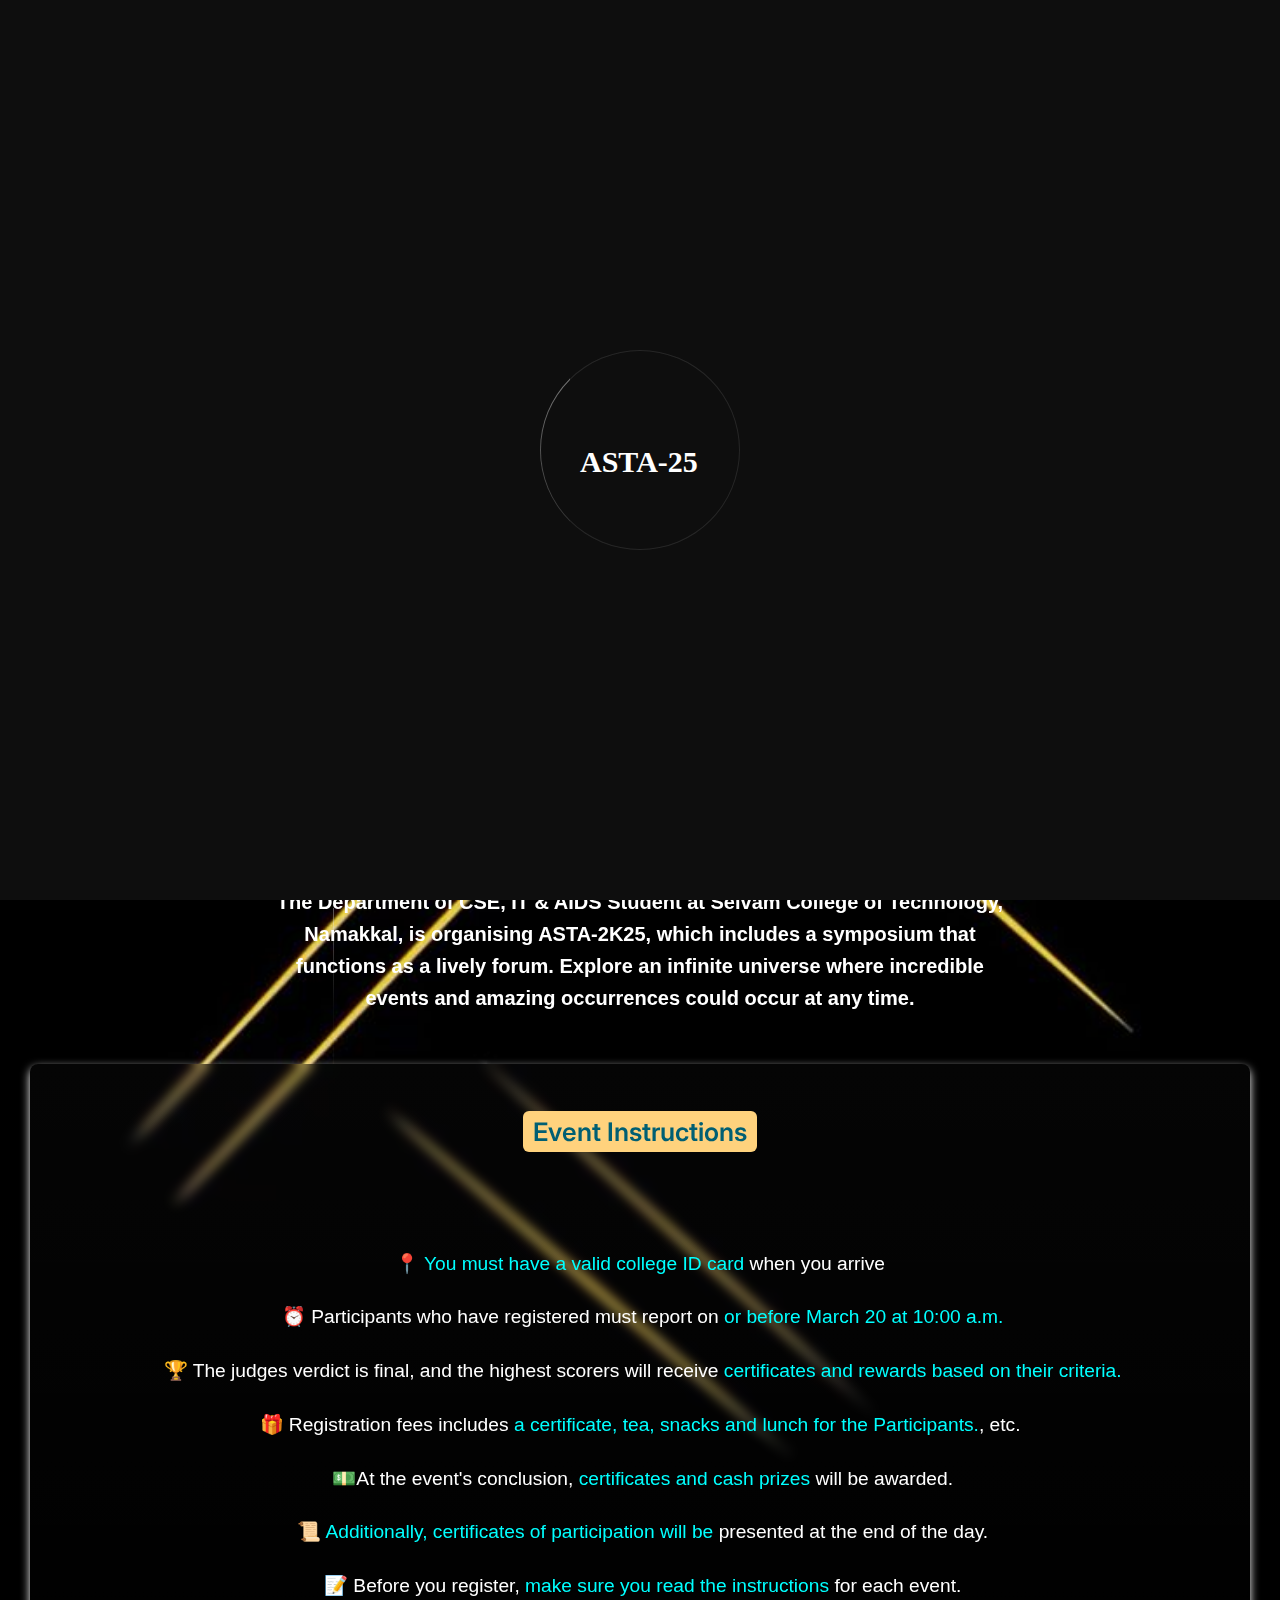
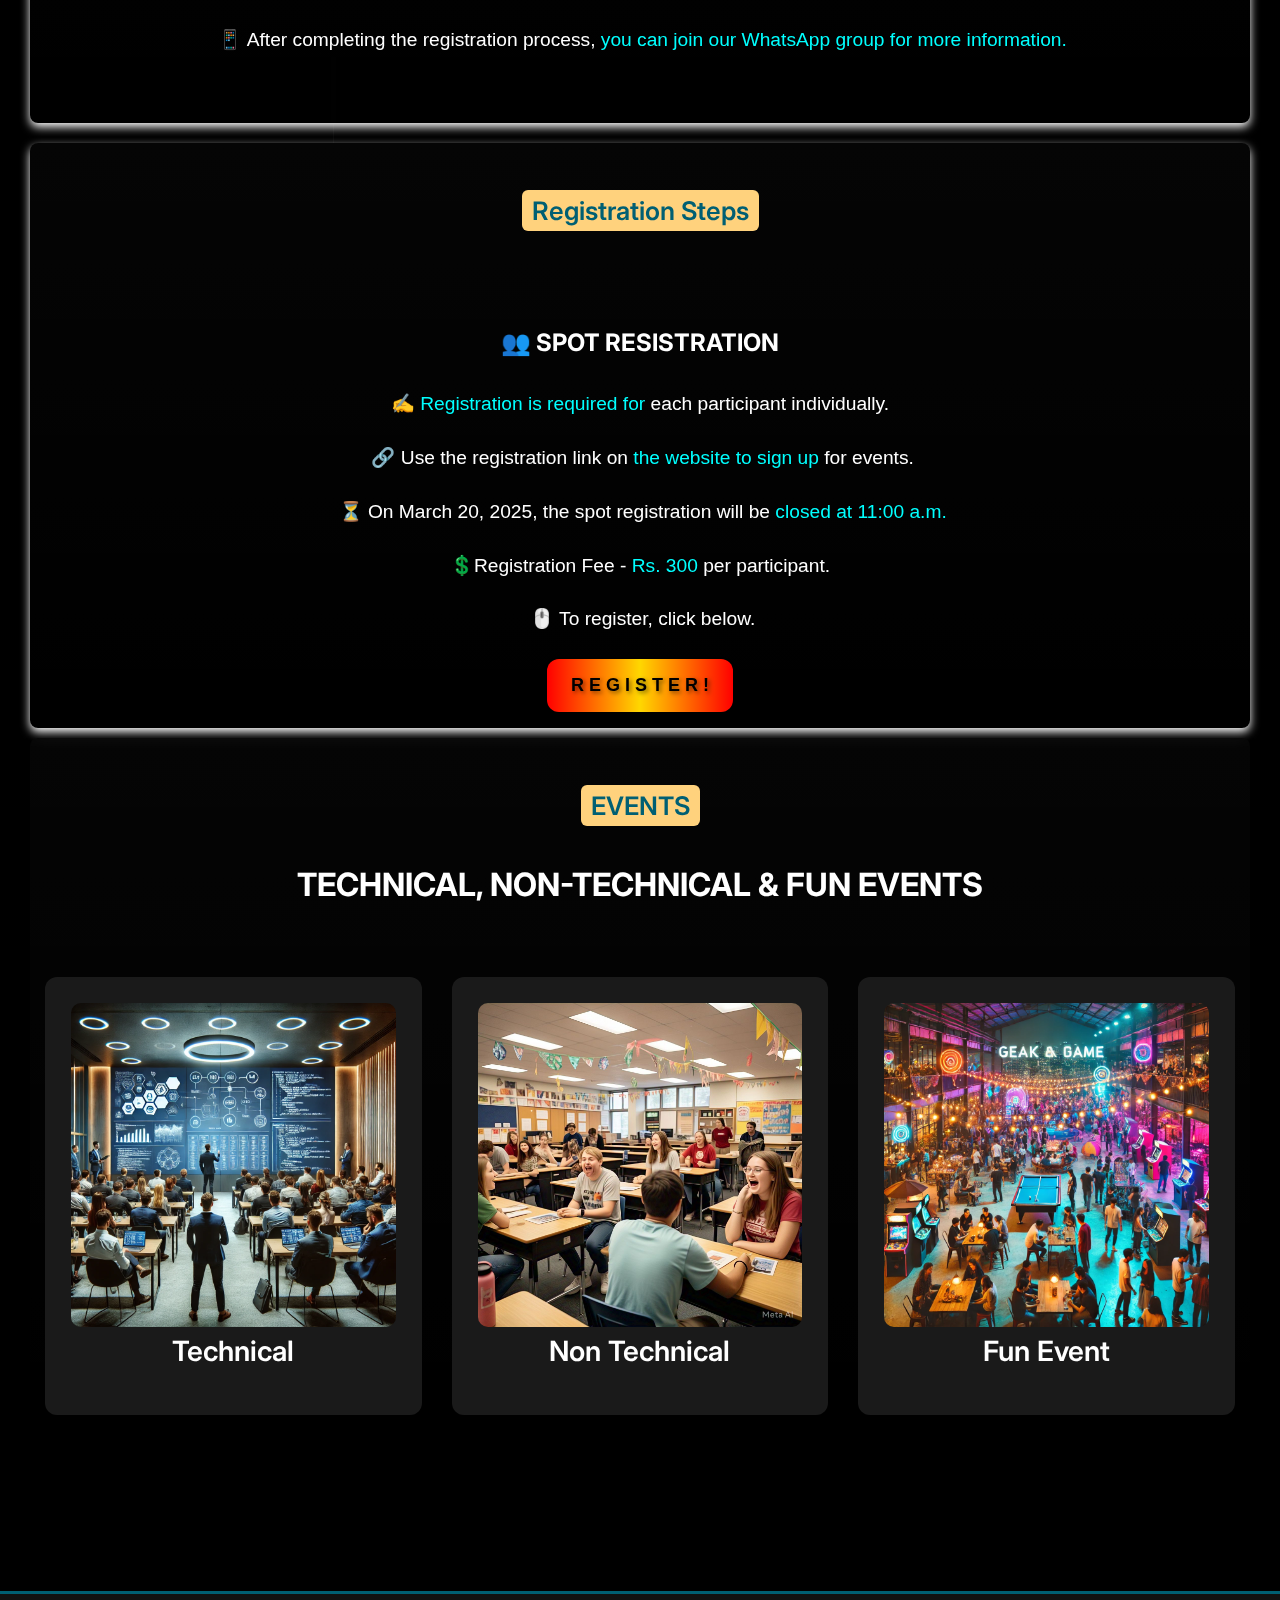
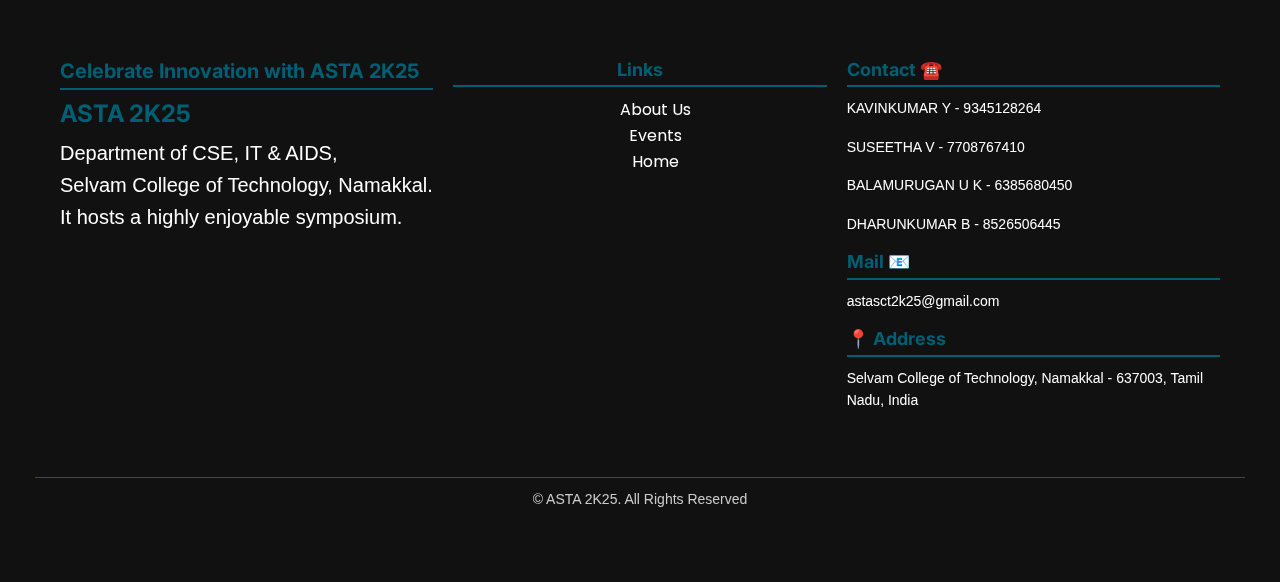
==== main.html @ f130a918 "Add files via upload" ====
<!doctype html>
<html lang="en">

  
<!-- Mirrored from html.xstheme.com/uniaa/index.html by HTTrack Website Copier/3.x [XR&CO'2014], Mon, 15 Jul 2024 03:56:51 GMT -->
<head>
    <meta charset="utf-8">
    <meta name="viewport" content="width=device-width, initial-scale=1, shrink-to-fit=no">
    <meta http-equiv="x-ua-compatible" content="ie=edge">
    <meta name="thumbnail" content="assets/images/uniaa_page_thumbnail.webp">
    <meta name="description" content="Uniaa – Digital Agency & Business Solution Site Template">
    <meta name="keywords" content="Digital Agency & Business Solution Bootstrap Site Template">
    <meta name="author" content="xstheme">
    <title> ASTA 2K25 – THE TECH VIBE</title>
    <link rel="shortcut icon" href="assets/images/site_logo/Favicon.png">
    V
    <!-- framework - CSS Include -->
    <link rel="stylesheet" type="text/css" href="css\bootstrap.min.css">

    <!-- Icon - CSS Include -->
    <link rel="stylesheet" type="text/css" href="css\fontawesome.css">

    <!-- Animation Effects - CSS Include -->
    <link rel="stylesheet" type="text/css" href="css\cursor.css">
    <link rel="stylesheet" type="text/css" href="css\animate.min.css">

    <!-- Custom - CSS Include -->
    <link rel="stylesheet" type="text/css" href="css\style.css">
 
    <style>
      /* Define the Harry Potter-inspired font using @font-face */
    .background {
      background-image: url('assets/images/Event/bgMain.jpg');
      background-size:cover;
      height: 100vh; /* Full viewport height */

    }
    /* Apply background image to the entire page */
body {
  background-image: url('bg.jpg'); /* Update the path if needed */
  background-size: cover;
  background-position: center;
  background-repeat: no-repeat;
  background-attachment: fixed;
  font-family: Arial, sans-serif; /* Keep text readable */
  color: white; /* Adjust text color for better contrast */
}
.main_menu_list li a {
  padding: 0 15px; /* Add spacing between the menu items */
}

.btn_unfill {
  display: inline-flex;
  align-items: center;
  padding: 5px 10px;
  border: 2px solid transparent;
  background: transparent;
  cursor: pointer;
  transition: 0.3s;
}
.btn_unfill:hover {
  background: #000;
  color: #fff;
}
.btn_icon {
  margin-left: 10px;
}

.footer-container {
  background-color: transparent;  /* Dark background */
  color: white;
  padding: 15px;
}

.footer-content {
  display: flex;
  flex-wrap: wrap;
  justify-content: space-between;
  text-align: left;
  padding-bottom: 20px;
}

.footer-section {
  flex: 1;
  min-width: 250px;
  padding: 10px;
}

/* Horizontal line separator */
.footer-divider {
  border: none;
  height: 2px;
  background: #eae9f3;  /* Yellowish separator */
  margin: 15px 0;
}

/* Footer bottom bar */
.footer-bottom {
  text-align: center;
  padding-top: 10px;
  font-size: 14px;
}

/* Center content on smaller screens */
@media (max-width: 768px) {
  .footer-content {
      flex-direction: column;
      text-align: center;
  }
  .footer-section {
      margin-bottom: 15px;
  }
}

.event-image {
  width: 100%;
  max-width: 250px;
  height: auto;
  border-radius: 10px;
  display: block;
  margin: 0 auto;
  transition: transform 0.3s ease-in-out, box-shadow 0.3s ease-in-out;
}

.event-image:hover {
  transform: scale(1.1);
  box-shadow: 0 4px 10px rgba(0, 0, 0, 0.3);
  cursor: pointer;
}
.navbar-nav .nav-item {
    margin-right: 15px; /* Adjust spacing between nav items */
}

.navbar-nav .nav-link {
    font-size: 1rem;
    font-weight: 600;
    text-transform: uppercase;
}

.navbar-nav .nav-link:hover {
    color: #FFD27D !important; /* Highlight effect */
}


  </style>
  </head>
  <body id="home">
    <!-- Body Wrap - Start -->
    <div class="page_wrapper">

      <!-- Back To Top - Start -->
      <div class="backtotop">
        <a href="up-arrow.png" class="scroll"></a>
      </div>
      <!-- Back To Top - End -->

      <!-- Preloader - Start -->
      <div id="preloader" class="preloader">
        <div class="loader-circle">
          <div class="loader-line-mask">
            <div class="loader-line" ></div>
          </div>
         <p style="font-family:'Times New Roman', serif; font-weight: bold;  color: #ffffff; padding:20%; font-size: 30px; align-items: justify;" >
          <br>ASTA-25<br><p> 
        </div>
      </div>
      <!-- Preloader - End -->

      <!-- Line Animation - Satrt -->
      <div class="line_wrap">
        <div class="line_item"></div>
        <div class="line_item"></div>
        <div class="line_item"></div>
        <div class="line_item"></div>
        <div class="line_item"></div>
      </div>
      <!-- Line Animation - End -->

      <!-- Site Header - Start
      ================================================== -->
      <header class="site_header">
        <div class="container">
          <div class="row align-items-center">
            <div class="col-lg-3 col-5 text-start">
              <div class="site_logo">
                <a class="site_link" href="index.html" style="text-decoration: none;">
                  <h5 style="font-family: 'Arial', sans-serif; font-weight: bold; color: #ffffff; margin: 0;">ASTA 2K25</h5>
                </a>
              </div>
            </div>            
            <div class="col-lg-8 col-2 justify-content-end">
              <nav class="main_menu navbar p-0 navbar-expand-lg">
                  <div class="main_menu_inner collapse navbar-collapse justify-content-end" id="main_menu_dropdown">
                      <ul class="navbar-nav">
                          <li class="nav-item">
                              <a class="nav-link scrollspy-btn" style="color: #ffffff;" href="about.html">ABOUT</a>
                          </li>
                          <li class="nav-item">
                              <a class="nav-link scrollspy-btn" style="color: #ffffff;" href="https://docs.google.com/forms/d/e/1FAIpQLSe8I74AP-QIAcw7irKWDo-j1VCDxLNk3mFbFI8OXPj73VfV0A/viewform">REGISTER</a>
                          </li>
                          <li class="nav-item">
                              <a class="nav-link scrollspy-btn"style="color: #ffffff;" href="#events">EVENTS</a>
                          </li>
                          <li class="nav-item">
                              <a class="nav-link scrollspy-btn"style="color: #ffffff;" href="#footer">CONTACT</a>
                          </li>
                      </ul>
                  </div>
              </nav>
          </div>
          

            <div class="col-lg-1 col-5">
                <div class="justify-content-end">
                  <button class="mobile_menu_btn" type="button" data-bs-toggle="collapse" data-bs-target="#main_menu_dropdown" aria-expanded="false" aria-label="Toggle navigation">
                    <i class="far fa-bars"></i>
                  </button>
                </div>
            </div>
          </div>
        </div>
      </header>
      <!-- Site Header - End
      ================================================== -->

      <!-- Main Body - Start
      ================================================== -->
      <main class="page_content">

        <!-- Hero Section - Start
        ================================================== -->
        <section id="hero_section" class="hero_section text-center">
          <div class="logo-container">
            <img src="logo.png" width="90px" class="logo2 logos">
            <img src="naac.png" width="90px" class="logo2 logos">
          </div>
          <div class="text-container">
            <h1 class="college-name" style="font-size: 40px;"><b>SELVAM COLLEGE OF TECHNOLOGY</h1></b>
            <h3 class="college-name" style="font-size: 15px;">Ponnusamy Nagar, Namakkal, Tamil Nadu 637003, India</h3>
            <h2 class="college-name" style="font-size: 20px;">(Autonomous)</h2>
            <h1 class="club-name" style="font-size: 30px; font-family: 'Franklin Gothic Medium', 'Arial Narrow', Arial, sans-serif; color:#FFD700;">DEPARTMENT OF AIDS ,CSE & IT</h1>
            <h3 class="club-name" style="font-size: 20px;">A National Level Technical Symposium</h3>
        </div>  
          <div class="container">
            <h1 class="cd-headline clip is-full-width">
              <span class="cd-words-wrapper">
                
                <div class="event-logo-container">
                  <img src="astaa.png" alt="Event Logo" class="event-logo" width="500" height="150"> <!-- Event logo -->
              </div>

              </span>
              <div id="event-info">
                <p id="event-date"><span id="event-date-text" style="font-size: 30px;">March 20, 2025</span></p>
                <div id="countdown">
                  <div id="days"></div>
                  <div id="hours"></div>
                  <div id="minutes"></div>
                  <div id="seconds"></div>
                </div>
              </div>
              <div id="event-modal" class="modal">
                <div class="modal-content">
                  <!-- Modal close button -->
                  <span id="close-modal" class="close">&times;</span>
                  <!-- Modal message when the event is live -->
                  <h2>🎉 The Event is LIVE! 🎉</h2>
                  <p>Welcome to the event! Get ready for the magical experience!</p>
                </div>
              </div>
              <span class="d-block"><h1></h1></span>
            </h1>
            <p>
              <b>The Department of CSE, IT &amp; AIDS Student at Selvam College of Technology,
                Namakkal, is organising ASTA-2K25, which includes a symposium that functions as a lively
                forum. Explore an infinite universe where incredible events and amazing occurrences could
                occur at any time.</b>
            </p>
        <!-- Hero Section - End ================================================== -->

      <section id="home_pages_section" class="home_pages_section" style="padding: 10px 0;">
  <div class="container">
    <div class="bg-secondary bg-gradient pb-3" style="padding: 15px; background-color:#002B36; border-radius: 8px; box-shadow: 0 4px 10px rgb(255, 255, 255);">
      <div class="heading_block text-center">
        <h1 class="heading_title mb-0" style="font-size: 1.6rem; font-weight: 600;">
          <mark style="background-color: #FFD27D; padding: 5px 10px; border-radius: 6px;">Event Instructions</mark>
        </h1>
      </div>
       
      <div style="font-size: 1.2rem; line-height: 1.4;"><br>
        <span>📍 <span style=" color: #00FFFF;">You must have a valid college ID card </span>when you arrive</span><br style="margin-bottom: 8px;"><br>‍
        <span>⏰ Participants who have registered must report on <span style=" color: #00FFFF;">or before March 20 at 10:00 a.m.</span> <span style="font-weight: bold; color: #000000;"></span></span><br style="margin-bottom: 8px;"><br>‍
        <span>🏆 The judges verdict is final, and the highest scorers will receive  <span style=" color:#00FFFF;">certificates and rewards based
          on their criteria.</span></span><br style="margin-bottom: 8px;"><br>
        <span>🎁 Registration fees includes  <span style=" color: #00FFFF;">a certificate, tea, snacks and lunch for the Participants.</span>, etc.</span><br style="margin-bottom: 8px;"><br>‍
        <span>💵At the event&#39;s conclusion,  <span style=" color: #00FFFF;">certificates and cash prizes</span>  will be awarded.</span><br style="margin-bottom: 8px;"><br>‍
        <span>📜 <span style=" color: #00FFFF;">Additionally, certificates of participation will be </span> presented at the end of the day.</span><br style="margin-bottom: 8px;"><br>‍
        <span>📝 Before you register, <span style=" color: #00FFFF;"> make sure you read the instructions </span> for each event.</span><br style="margin-bottom: 8px;"><br>‍
        <span>📱 After completing the registration process,  <span style=" color: #00FFFF;">you can join our WhatsApp group for more information.</span></span><br style="margin-bottom: 8px;"><br>‍
      </div>
    </div>
  </div> 
</section>

<section id="home_pages_section" class="home_pages_section" style="padding: 10px 0;">
  <div class="container">
   <div class="bg-secondary bg-gradient pb-3" style="padding: 15px; background-color: #002B36; border-radius: 8px; box-shadow: 0 4px 10px rgb(255, 255, 255);">
      <div class="heading_block text-center">
        <h1 class="heading_title mb-0" style="font-size: 1.6rem; font-weight: 600;">
           <mark style="background-color: #FFD27D; padding: 5px 10px; border-radius: 6px;">Registration Steps</mark>
        </h1><br>
      </div>
     <div> <h4> 👥 <span style="font-weight: bold; color: #ffffff;"> SPOT RESISTRATION</span> </h4><br></div>
      <div style="font-size: 1.2rem; line-height: 1.4;">
        <span>✍️ <span style=" color: #00FFFF;">Registration is required for </span> each participant individually.</span><br style="margin-bottom: 8px;"></br>‍&zwj;
        <span>🔗 Use the registration link on  <span style=" color: #00FFFF;"> the website to sign up </span> for events.</span><br style="margin-bottom: 8px;"></br>‍&zwj;
        <span>⏳ On March 20, 2025, the spot registration will be <span style=" color: #00FFFF;">closed at 11:00 a.m.</span> <br> <br>
        <span>💲Registration Fee - <span style=" color: #00FFFF;">Rs. 300 </span> per participant.</span><br style="margin-bottom: 8px;"></br>‍&zwj;
        <span>🖱️ To register, click below.</span><br style="margin-bottom: 8px;">
      </div>
     <br>
      <a href="https://docs.google.com/forms/d/e/1FAIpQLSe8I74AP-QIAcw7irKWDo-j1VCDxLNk3mFbFI8OXPj73VfV0A/viewform"
style="
    display: inline-block;
    background: linear-gradient(to right,red, gold, red );
    color: rgb(0, 0, 0);
    text-decoration: none;
    font-family: 'HarryP', sans-serif; 
    font-size: 18px;
    font-weight: bold;
    text-shadow: 2px 2px 4px rgba(0, 0, 0, 0.5);
    border: none;
    border-radius: 12px;
    padding: 12px 24px;
    cursor: pointer;
    box-shadow: 0 4px 6px rgba(0, 0, 0, 0.2), 0 1px 3px rgba(0, 0, 0, 0.1);
    transition: transform 0.2s ease, box-shadow 0.2s ease;
" 
onmouseover="this.style.transform='scale(1.1)'; this.style.boxShadow='0 6px 8px rgba(0, 0, 0, 0.3), 0 2px 4px rgba(0, 0, 0, 0.2)';" 
onmouseout="this.style.transform='scale(1)'; this.style.boxShadow='0 4px 6px rgba(0, 0, 0, 0.2), 0 1px 3px rgba(0, 0, 0, 0.1)';">
R E G I S T E R !
</a>
    </div>
  </div>
</section>

                
        <!-- Home Pages Section - Start
        ================================================== -->
        <section id="home_pages_section" class="home_pages_section">
          <div class="container text-center" id="events">
              <div class="bg-secondary bg-gradient pb-3"
                  style="padding: 15px; background-color: #002B36; border-radius: 8px; box-shadow: 0 4px 10px rgba(0, 0, 0, 0.2);">
                  <div class="heading_block text-center">
                      <h1 class="heading_title mb-0" style="font-size: 1.6rem; font-weight: 600;">
                          <mark style="background-color: #FFD27D; padding: 5px 10px; border-radius: 6px;">EVENTS</mark>
                      </h1>
                      <br>
                      <h2>TECHNICAL, NON-TECHNICAL & FUN EVENTS</h2>
                  </div>
      
              <div class="row mt-4">
                  <!-- Technical Event -->
                  <div class="col-lg-4 col-md-6 col-sm-12">
                      <div class="page_card_block">
                          <div class="block_image_below d-flex justify-content-center">
                              <a href="tech.html">
                                  <img src="techeve.jpg" class="event-image" alt="Technical Event">
                              </a>
                          </div>
                          <h3 class="block_title text-center mt-2">Technical</h3>
                      </div>
                  </div>
      
                  <!-- Non-Technical Event -->
                  <div class="col-lg-4 col-md-6 col-sm-12">
                      <div class="page_card_block">
                          <div class="block_image_below d-flex justify-content-center">
                              <a href="notech.html">
                                  <img src="nontech.jpg" class="event-image" alt="Non-Technical Event">
                              </a>
                          </div>
                          <h3 class="block_title text-center mt-2">Non Technical</h3>
                      </div>
                  </div>
      
                  <!-- Fun Event -->
                  <div class="col-lg-4 col-md-6 col-sm-12">
                      <div class="page_card_block">
                          <div class="block_image_below d-flex justify-content-center">
                              <a href="funt.html">
                                  <img src="fun.jpg" class="event-image" alt="Fun Event">
                              </a>
                          </div>
                          <h3 class="block_title text-center mt-2">Fun Event</h3>
                      </div>
                  </div>
                </div>
              </div>
              </div>
          </div>
      </section>
      
      
        <!-- Home Pages Section - End
        ================================================== -->

        <!-- Inner Pages Section - Start
        ================================================== -->
        <!-- Inner Pages Section - End
        ================================================== -->
      </main>
      <!-- Main Body - End
      ================================================== -->

      <!-- Site Footer - Start
      ================================================== -->
      <footer class="footer" id="footer">
        <div class="footer-container">
            <!-- Top Section of Footer -->
            <div class="footer-content container">
                <!-- Left Section -->
                <div class="footer-section about">
                    <h3 style="font-size:20px;">Celebrate Innovation with ASTA 2K25</h3>
                    
                    <h2>ASTA 2K25</h2>
                    <p style="font-size:20px;">Department of CSE, IT & AIDS,<br>Selvam College of Technology, Namakkal.<br> It hosts a highly enjoyable symposium.</p>
                </div>
                <!-- Center Section (Links) -->
                <div class="footer-section links" style="text-align: center;">
                    <h3>Links</h3>
                    
                    <ul>
                        <div><a href="about.html">About Us</a></div>
                        <div><a href="#events">Events</a></div>
                        <div><a href="#home">Home</a></div>
                    </ul>
                </div>
                <!-- Right Section (Contact) -->
                <div class="footer-section contact">
                    <h3>Contact ☎️</h3>
        
                    <p>KAVINKUMAR Y - 9345128264</p>
                    <p>SUSEETHA V - 7708767410</p>
                    <p>BALAMURUGAN U K - 6385680450 </p>
                    <p>DHARUNKUMAR B - 8526506445</p>
                    <h3>Mail 📧</h3>
                
                    <p>astasct2k25@gmail.com</p>
                    <h3>📍 Address</h3>
              
                    <p>Selvam College of Technology, Namakkal - 637003, Tamil Nadu, India</p>
                </div>
            </div>
    
            <!-- Separator Line -->
    
            <!-- Bottom Footer Bar -->
            <div class="footer-bottom">
                <p>&copy; ASTA 2K25. All Rights Reserved</p>
            </div>
        </div>
    </footer>
    
      <!-- Site Footer - End
      ================================================== -->

    </div>
    <!-- Body Wrap - End -->

    <!-- framework - Jquery Include -->
    <script src="js\jquery.min.js"></script>
    <script src="js\popper.min.js"></script>
    <script src="js\bootstrap.min.js"></script>
    <script src="js\bootstrap-dropdown-ml-hack.min.js"></script>

    <!-- Animation Effects - jquery include -->
    <script src="js\cursor.js"></script>

    <!-- Fancy Taxt Animation - Jquery Include -->
    <script src="js\type.js"></script>

    <!-- Custom - Jquery Include -->
    <script src="js\main.js"></script>
    <script src="js\count.js"></script>
  </body>
</html>
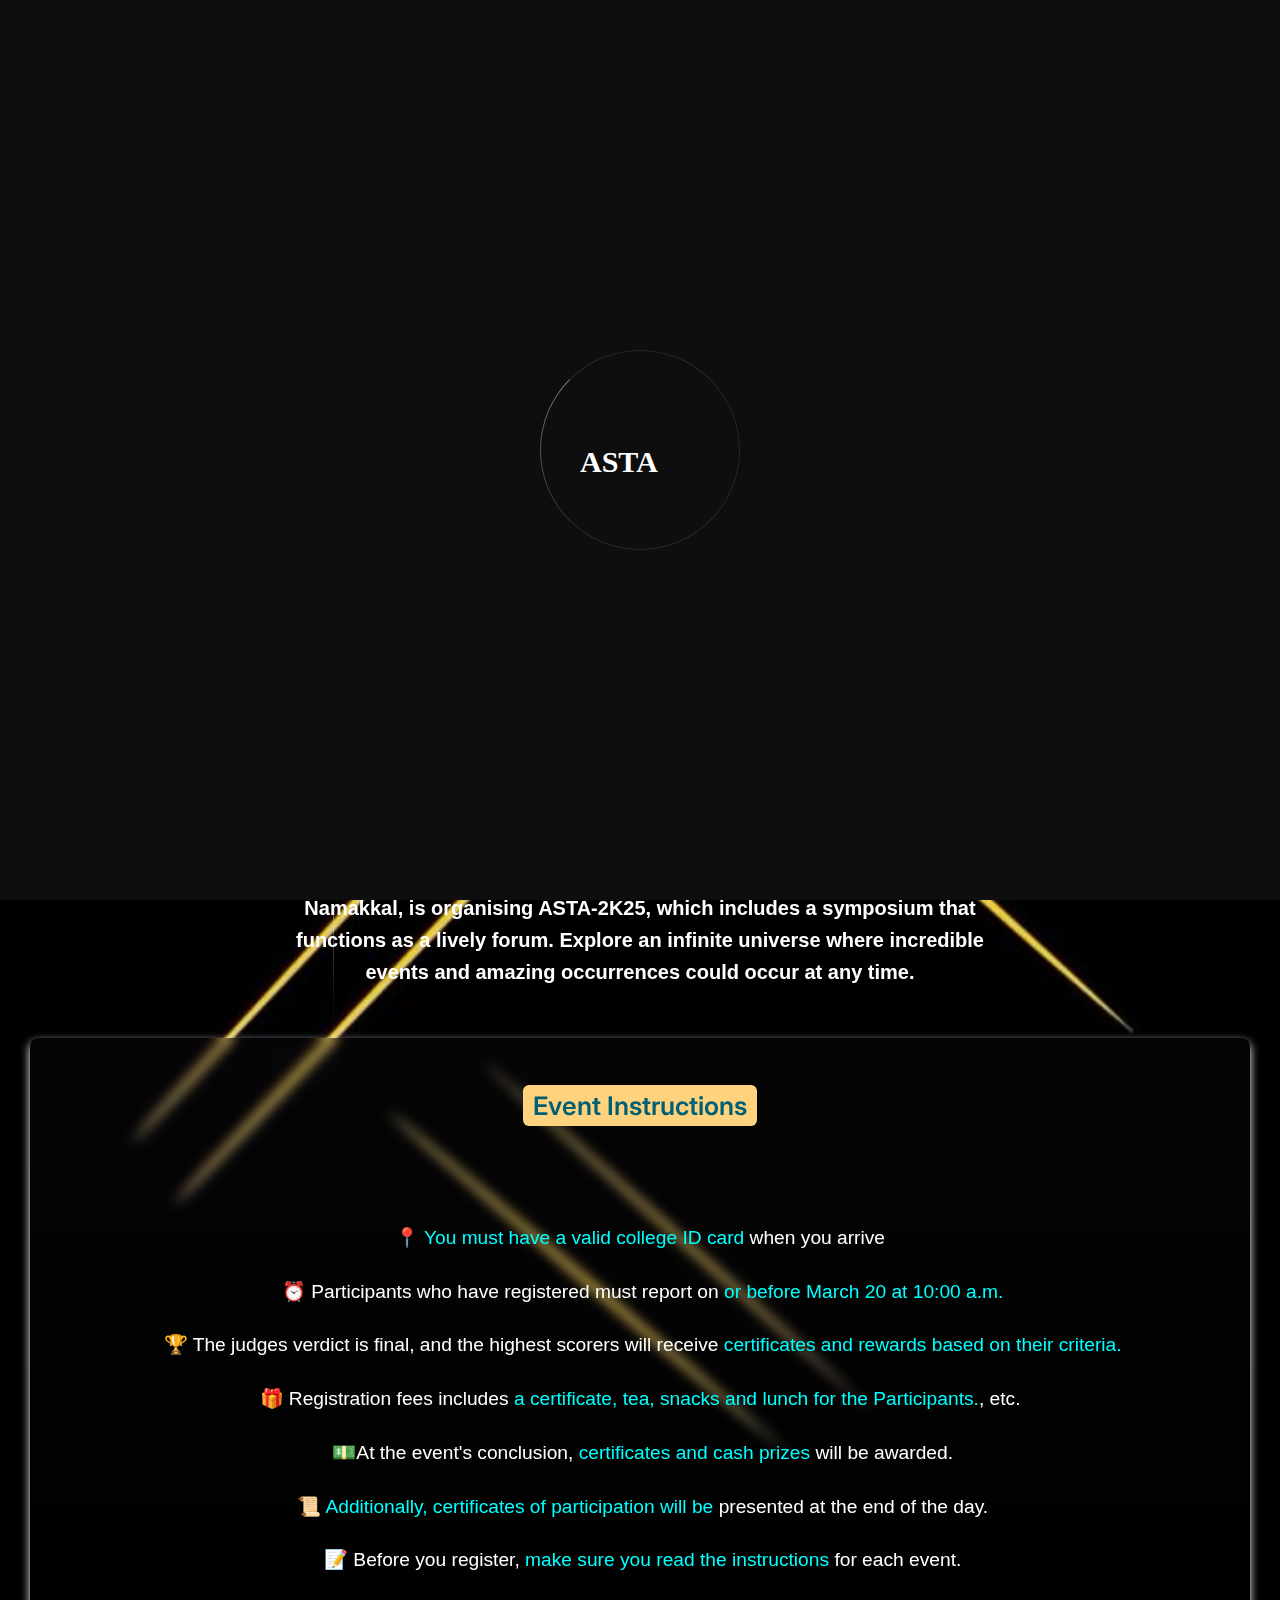
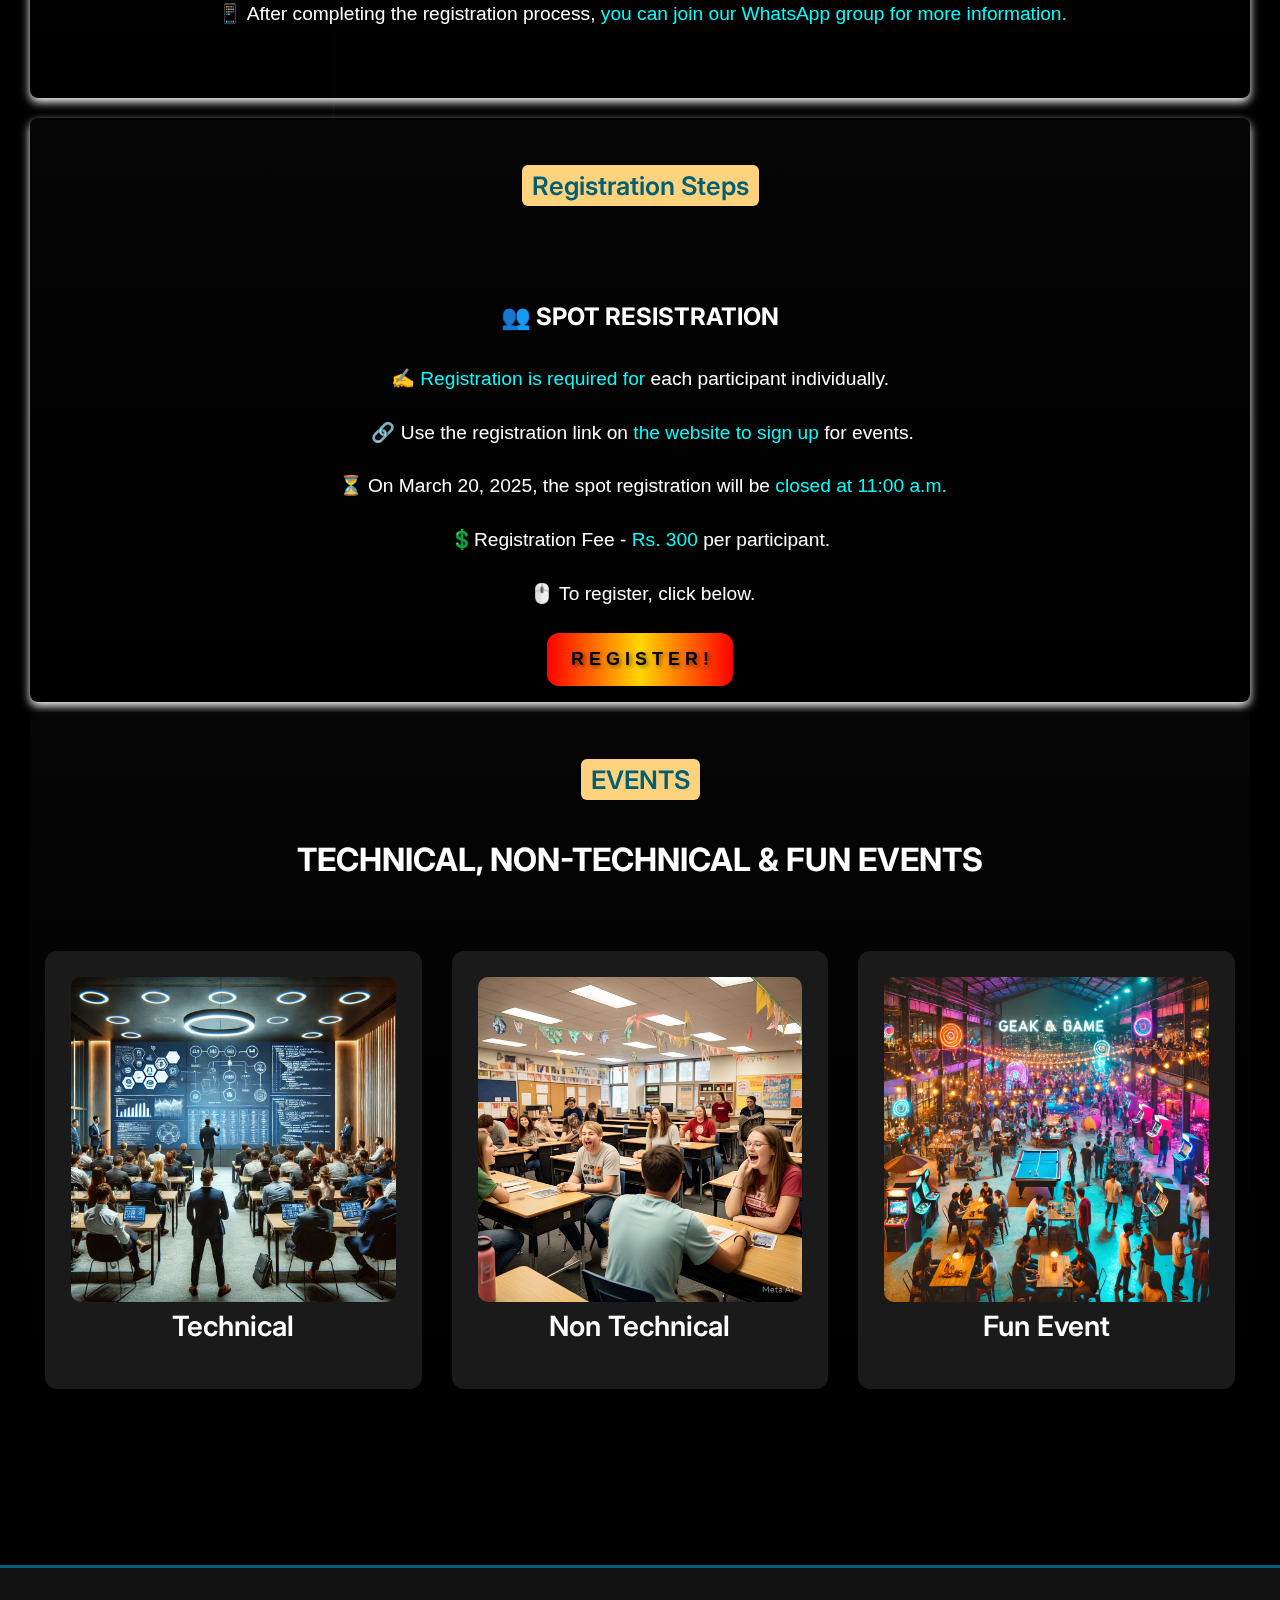
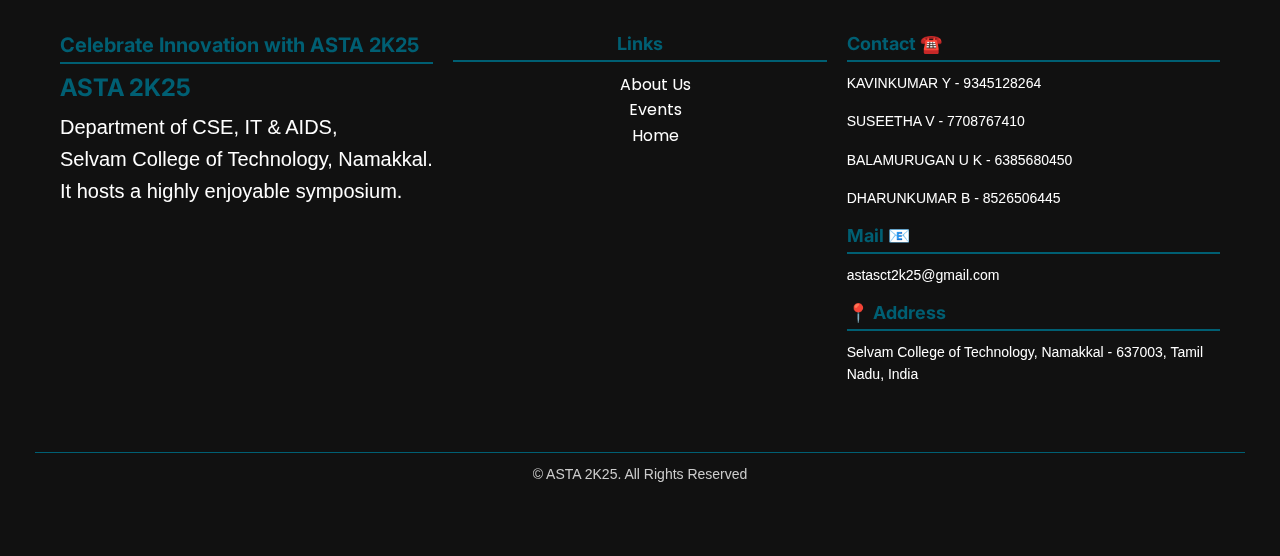
==== commit ba156191: "main.html" ====
--- a/main.html
+++ b/main.html
@@ -13,7 +13,6 @@
     <meta name="author" content="xstheme">
     <title> ASTA 2K25 – THE TECH VIBE</title>
     <link rel="shortcut icon" href="assets/images/site_logo/Favicon.png">
-    V
     <!-- framework - CSS Include -->
     <link rel="stylesheet" type="text/css" href="css\bootstrap.min.css">
 
@@ -161,7 +160,7 @@
             <div class="loader-line" ></div>
           </div>
          <p style="font-family:'Times New Roman', serif; font-weight: bold;  color: #ffffff; padding:20%; font-size: 30px; align-items: justify;" >
-          <br>ASTA-25<br><p> 
+          <br>ASTA<br><p> 
         </div>
       </div>
       <!-- Preloader - End -->
@@ -484,4 +483,4 @@
     <script src="js\main.js"></script>
     <script src="js\count.js"></script>
   </body>
-</html>+</html>
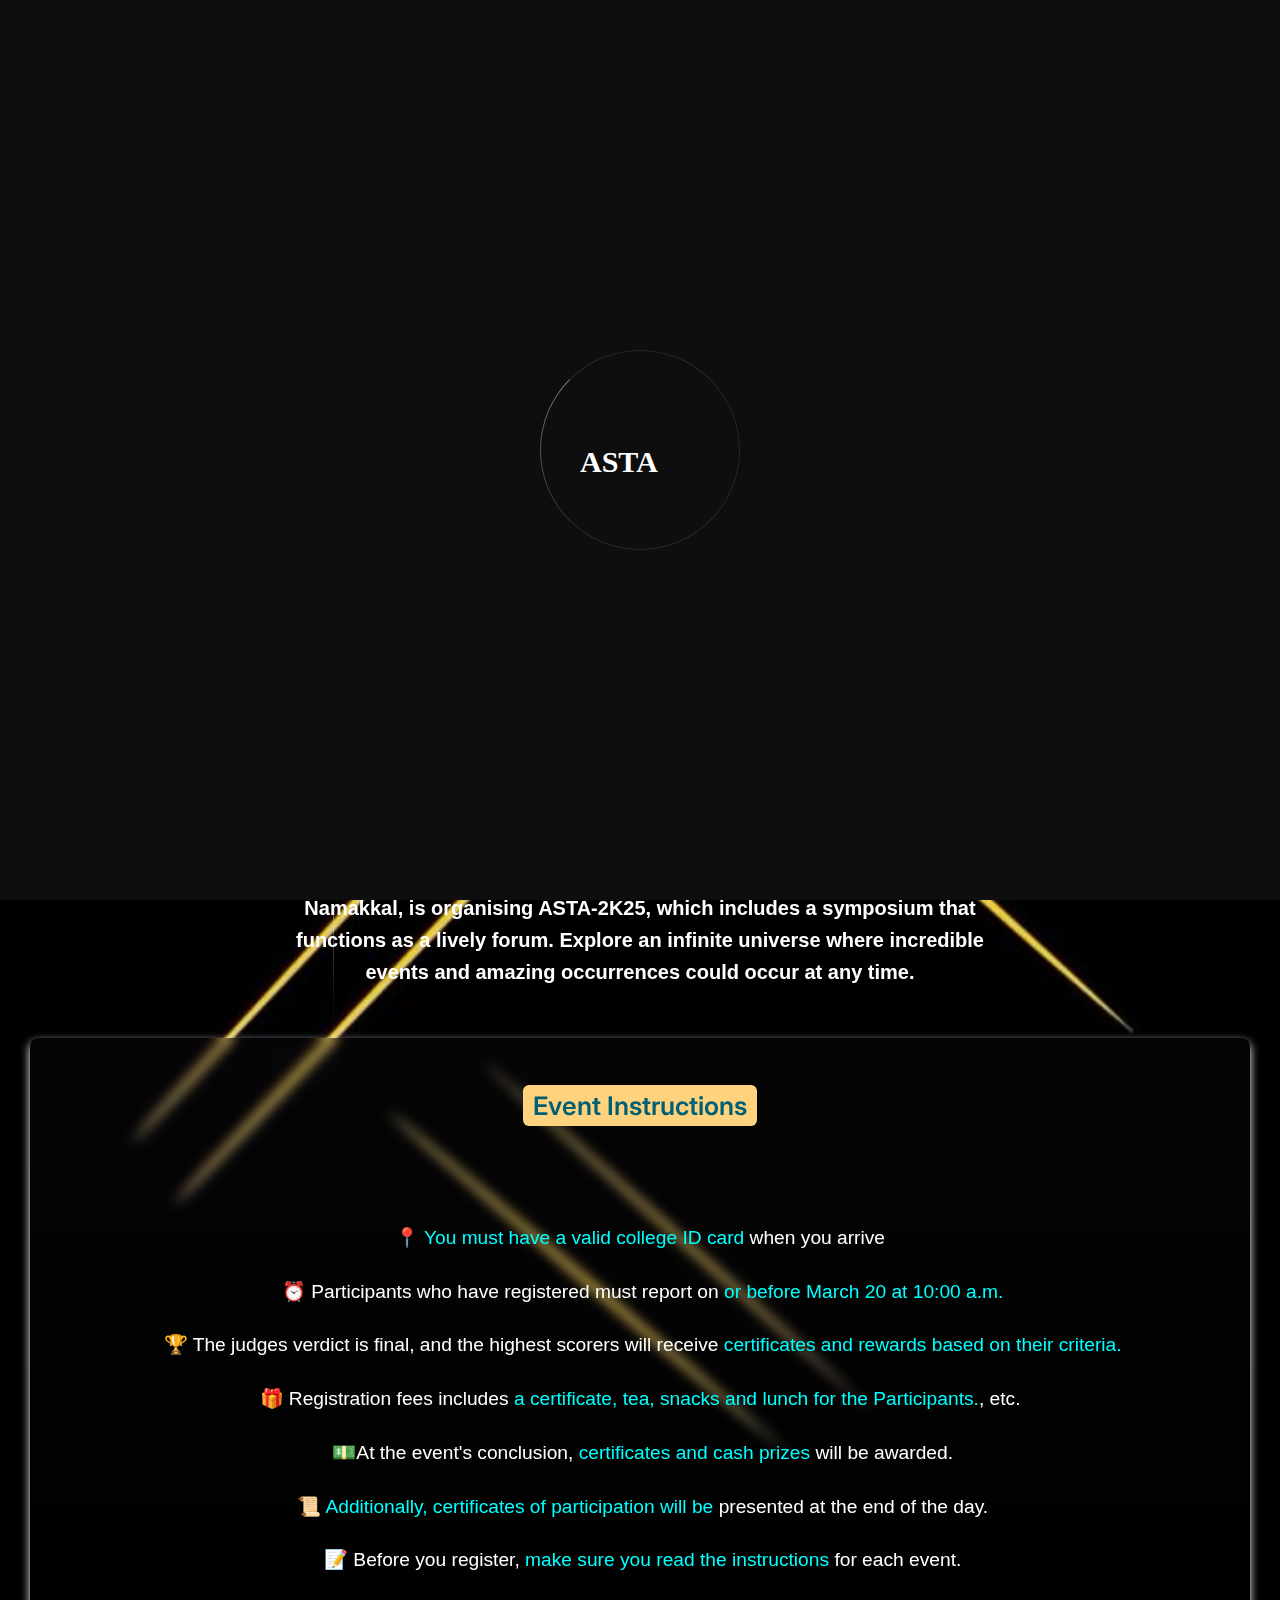
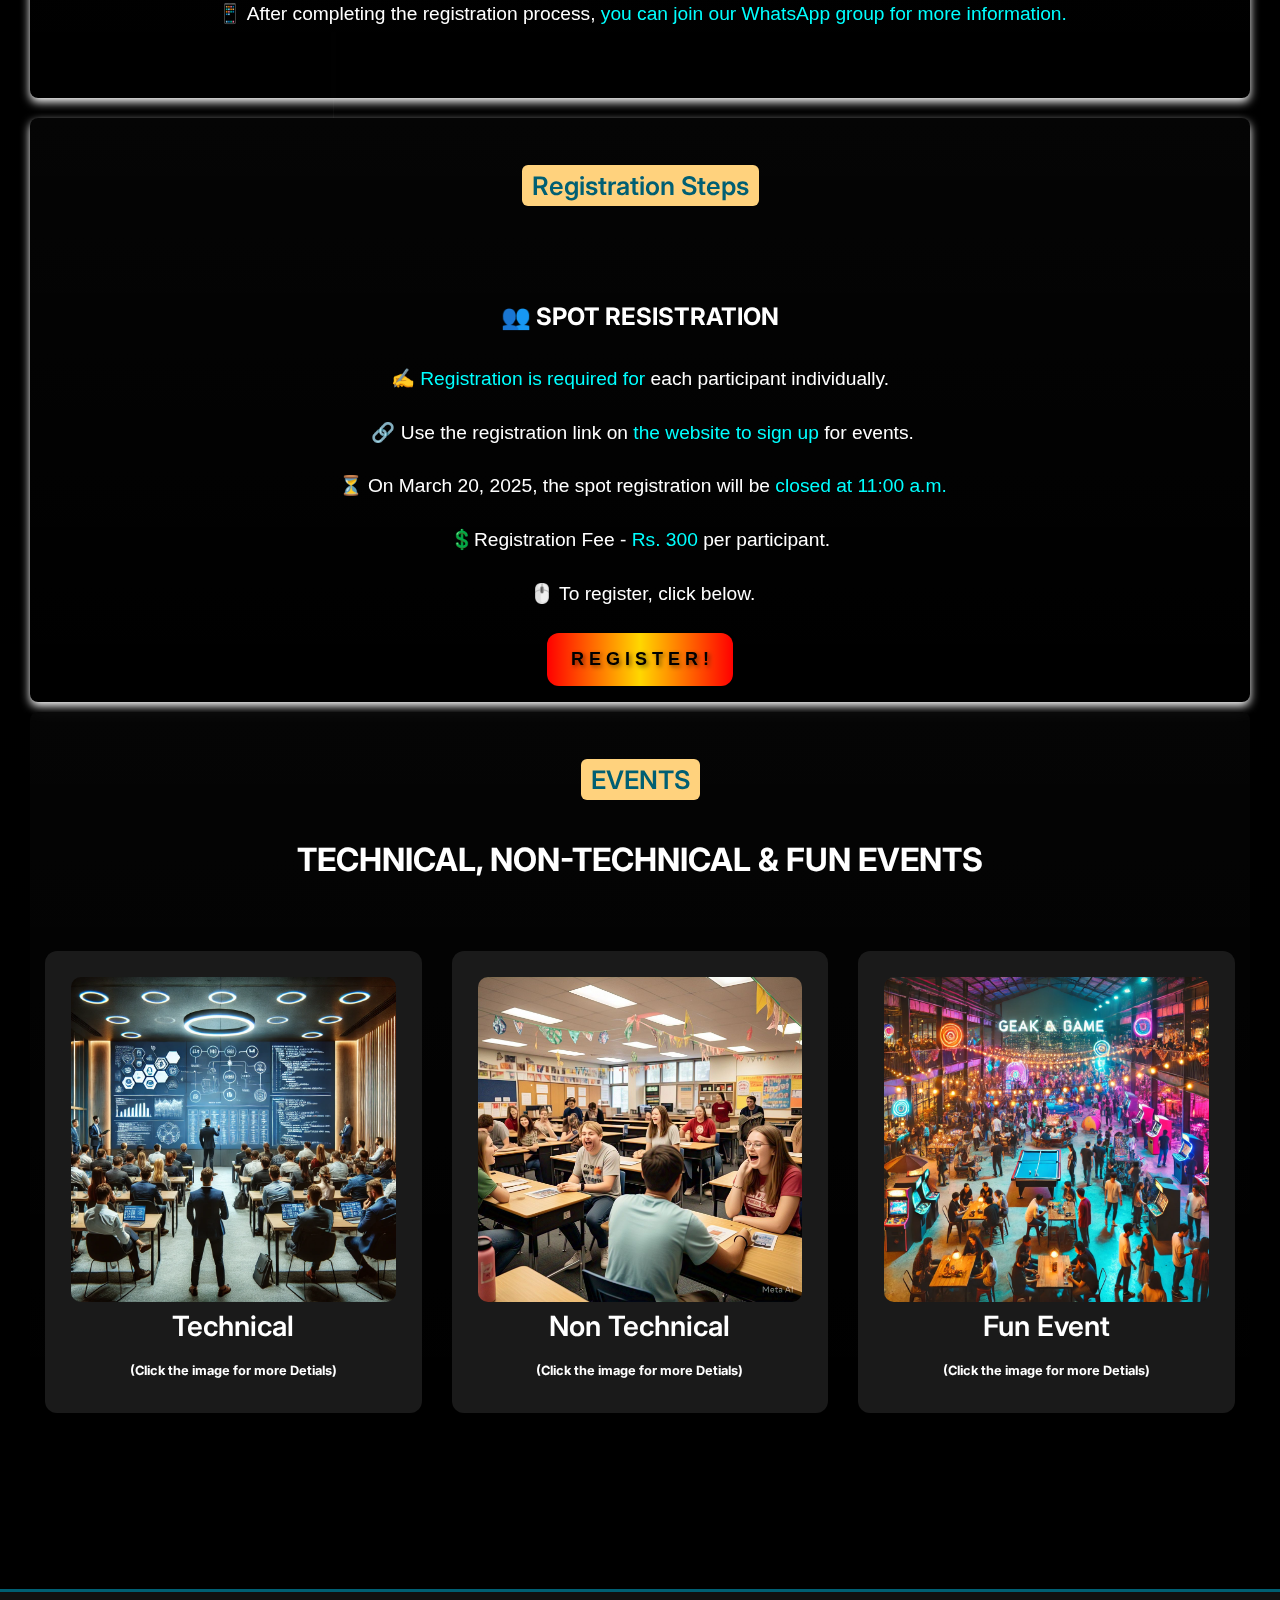
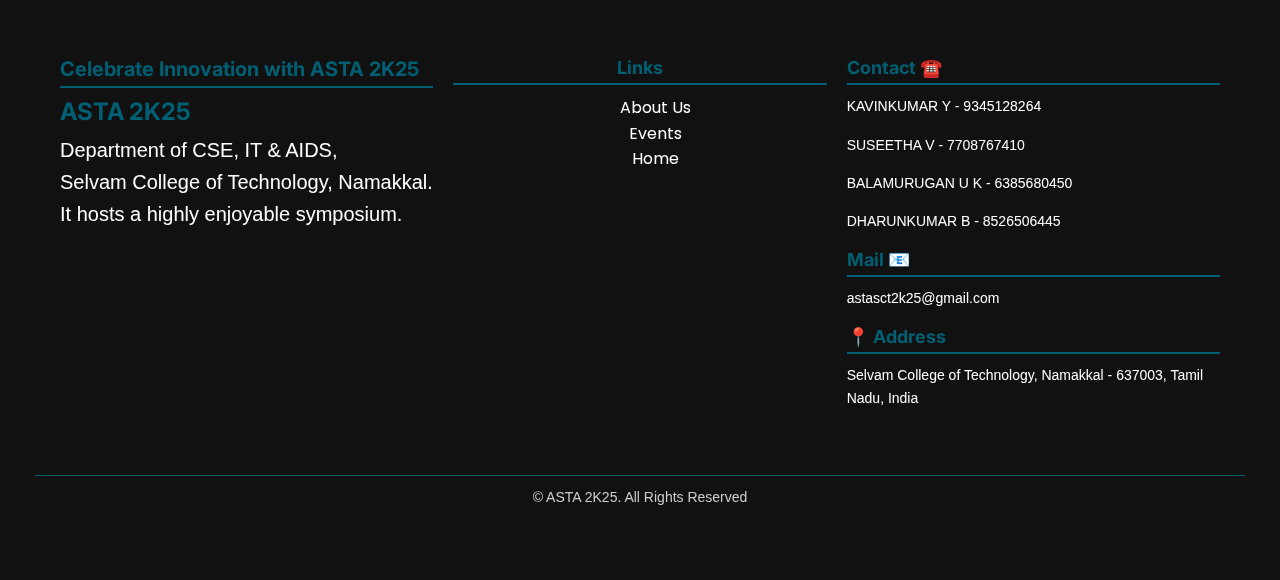
==== commit 12ec8ba8: "main.html" ====
--- a/main.html
+++ b/main.html
@@ -368,6 +368,7 @@
                               </a>
                           </div>
                           <h3 class="block_title text-center mt-2">Technical</h3>
+                        <h4 style="font-size: 80%;">(Click the image for more Detials)</h4>
                       </div>
                   </div>
       
@@ -380,6 +381,7 @@
                               </a>
                           </div>
                           <h3 class="block_title text-center mt-2">Non Technical</h3>
+                        <h4 style="font-size: 80%;">(Click the image for more Detials)</h4>
                       </div>
                   </div>
       
@@ -392,6 +394,7 @@
                               </a>
                           </div>
                           <h3 class="block_title text-center mt-2">Fun Event</h3>
+                        <h4 style="font-size: 80%;">(Click the image for more Detials)</h4>
                       </div>
                   </div>
                 </div>
